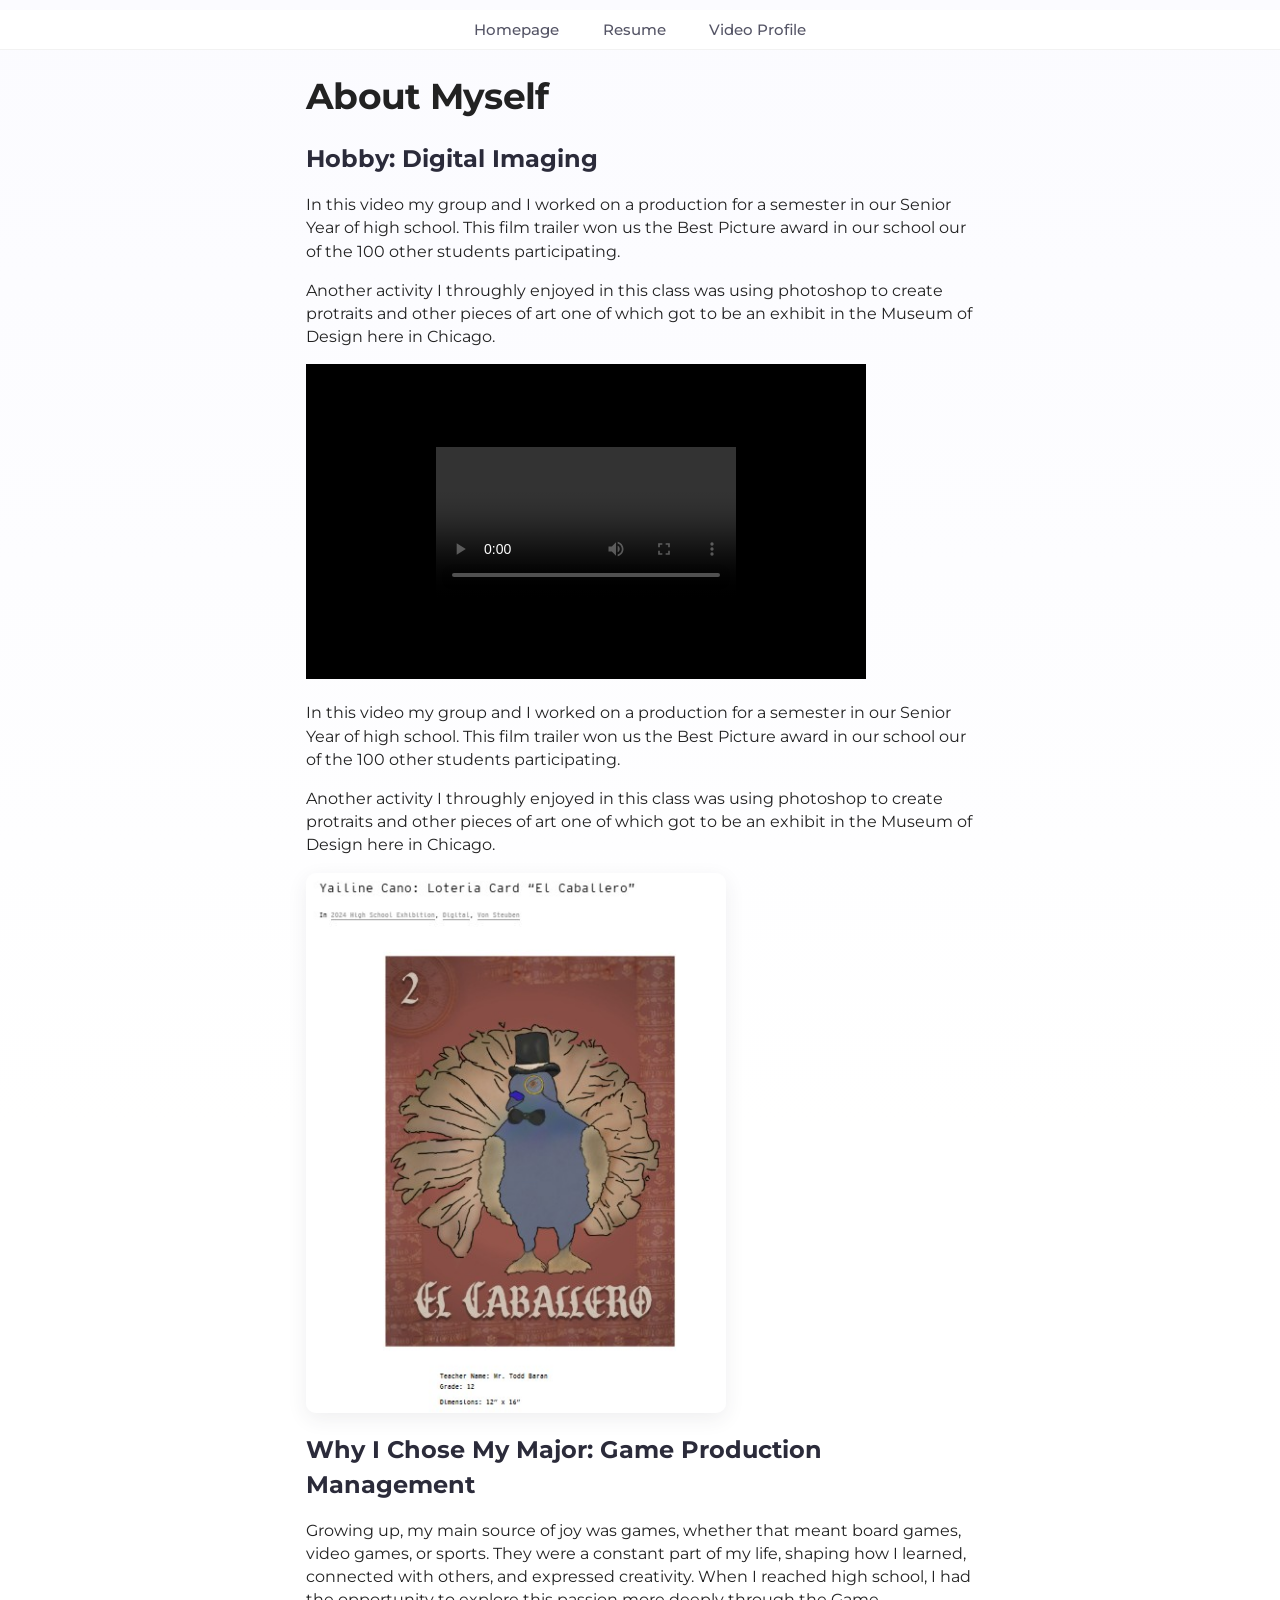
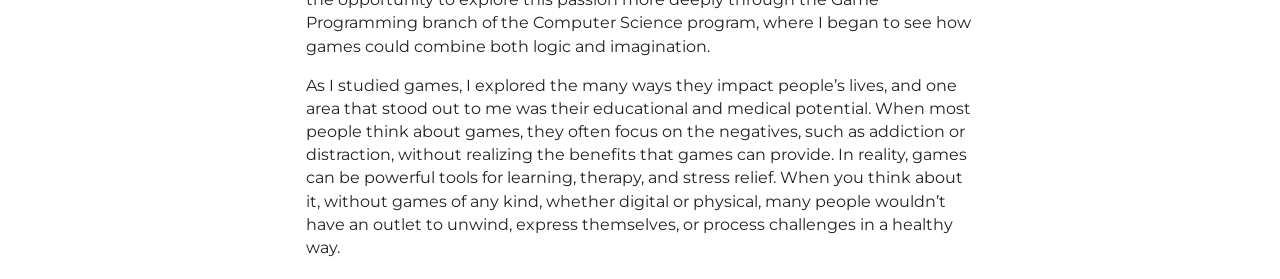
==== page3.html @ a3867a6f "Add files via upload" ====
<!DOCTYPE html>
<html lang="en">
<head>
  <meta charset="UTF-8" />
  <meta name="viewport" content="width=device-width,initial-scale=1" />
  <title>Video Profile</title>
  <link rel="stylesheet" href="styles.css" />
</head>
<body class="fluid">
  <header>
    <nav>
      <ul>
        <li><a href="index.html">Homepage</a></li>
        <li><a href="resume.html">Resume</a></li>
        <li><a href="page3.html">Video Profile</a></li>
      </ul>
    </nav>
  </header>

  <main class="content">
    <h1>About Myself</h1>

    <h2>Hobby: Digital Imaging</h2>
    <p>In this video my group and I worked on a production for a semester in our Senior Year of high school. This film trailer won us the Best Picture award in our school our of the 100 other students participating.</p>
    <p> Another activity I throughly enjoyed in this class was using photoshop to create protraits and other pieces of art one of which got to be an exhibit in the Museum of Design here in Chicago.</p>
    <div class="video-container">
      
      <iframe width="560" height="315" 
              source src="Mandela.mp4" type="video/mp4"
              title="YouTube video player"
              frameborder="0"
              allow="accelerometer; autoplay; clipboard-write; encrypted-media; gyroscope; picture-in-picture"
              allowfullscreen>
      </iframe>
    </div>

    <p> In this video my group and I worked on a production for a semester in our Senior Year of high school. This film trailer won us the Best Picture award in our school our of the 100 other students participating.</p>
    <p> Another activity I throughly enjoyed in this class was using photoshop to create protraits and other pieces of art one of which got to be an exhibit in the Museum of Design here in Chicago.</p>
    <img src="LoteriaCard.jpg" alt="Exhibit Art Photo" width="480">

    <h2>Why I Chose My Major: Game Production Management</h2>
    <p>Growing up, my main source of joy was games, whether that meant board games, video games, or sports. They were a constant part of my life, shaping how I learned, connected with others, and expressed creativity. When I reached high school, I had the opportunity to explore this passion more deeply through the Game Programming branch of the Computer Science program, where I began to see how games could combine both logic and imagination.</p>
    <p>As I studied games, I explored the many ways they impact people’s lives, and one area that stood out to me was their educational and medical potential. When most people think about games, they often focus on the negatives, such as addiction or distraction, without realizing the benefits that games can provide. In reality, games can be powerful tools for learning, therapy, and stress relief. When you think about it, without games of any kind, whether digital or physical, many people wouldn’t have an outlet to unwind, express themselves, or process challenges in a healthy way.</p>
    </section>
  </main>
</body>
</html>
---- styles.css ----
@import url('https://fonts.googleapis.com/css2?family=Montserrat:wght@300;500;700&display=swap');

:root {
  --base: 1rem;      
  --space: 1.25rem;   
  --max-width: 70ch; 
  --accent: #6b4cff;
  --muted: #556;
}


html {
  font-size: 100%; 
  box-sizing: border-box;
}
*, *::before, *::after {
  box-sizing: inherit;
}

body {
  margin: 0;
  line-height: 1.45;
  font-family: 'Montserrat', system-ui, -apple-system, "Segoe UI", Roboto, "Helvetica Neue", Arial, sans-serif;
  color: #222;
  background: linear-gradient(180deg, #fbfbff 0%, #fff 60%);
  -webkit-font-smoothing: antialiased;
  -moz-osx-font-smoothing: grayscale;
  padding-top: calc(var(--space) * 0.5);
}


nav ul {
  list-style: none; 
  margin: 0;
  padding: 0;
}


nav {
  position: sticky;
  top: 0;
  background: rgba(255,255,255,0.9);
  backdrop-filter: blur(4px);
  border-bottom: 1px solid rgba(0,0,0,0.05);
  z-index: 10;
}
nav ul {
  display: flex;
  justify-content: center; 
  gap: 1.5rem;            
  padding: 0.5rem 1rem;
}
nav a {
  text-decoration: none;
  padding: 0.45rem 0.6rem;
  border-radius: 8px;
  font-weight: 500;
  font-size: 0.95rem;
  transition: transform 180ms ease, background-color 180ms ease;
  color: var(--muted);
}
nav a:hover,
nav a:focus {
  background: rgba(107,76,255,0.08);
  color: var(--accent);
  transform: translateY(-2px);
  outline: none;
}

body.fluid .content {
  max-width: var(--max-width);
  margin: 1.25rem auto;   
  padding: 0 4vw;           
}

h1 {
  font-size: 2.25rem;    
  margin: 0 0 0.5rem 0;
  letter-spacing: -0.02em;
}
h2 {
  font-size: 1.5rem;
  margin: 1.25rem 0 0.5rem;
  color: #2b2b3a;
}
h3 {
  font-size: 1.125rem;
  margin: 1rem 0 0.375rem;
}

.content ul {
  padding-left: 1rem;
  margin-top: 0.35rem;
}
.content li {
  margin-bottom: 0.5rem;
}
.content a {
  color: #333;
  text-decoration: none;
  font-weight: 400;
  font-size: 0.975rem;
}

.content img {
  display: block;
  max-width: 60vw;           
  width: min(420px, 60vw);  
  height: auto;
  border-radius: 10px;
  box-shadow: 0 6px 20px rgba(50,50,70,0.08);
  margin: 0.75rem 0;
}

@media (max-width: 520px) {
  nav ul {
    gap: 0.7rem;
    padding: 0.4rem;
  }
  h1 {
    font-size: 1.6rem;
  }
  .content img {
    max-width: 92vw;
    width: 92vw;
  }
}
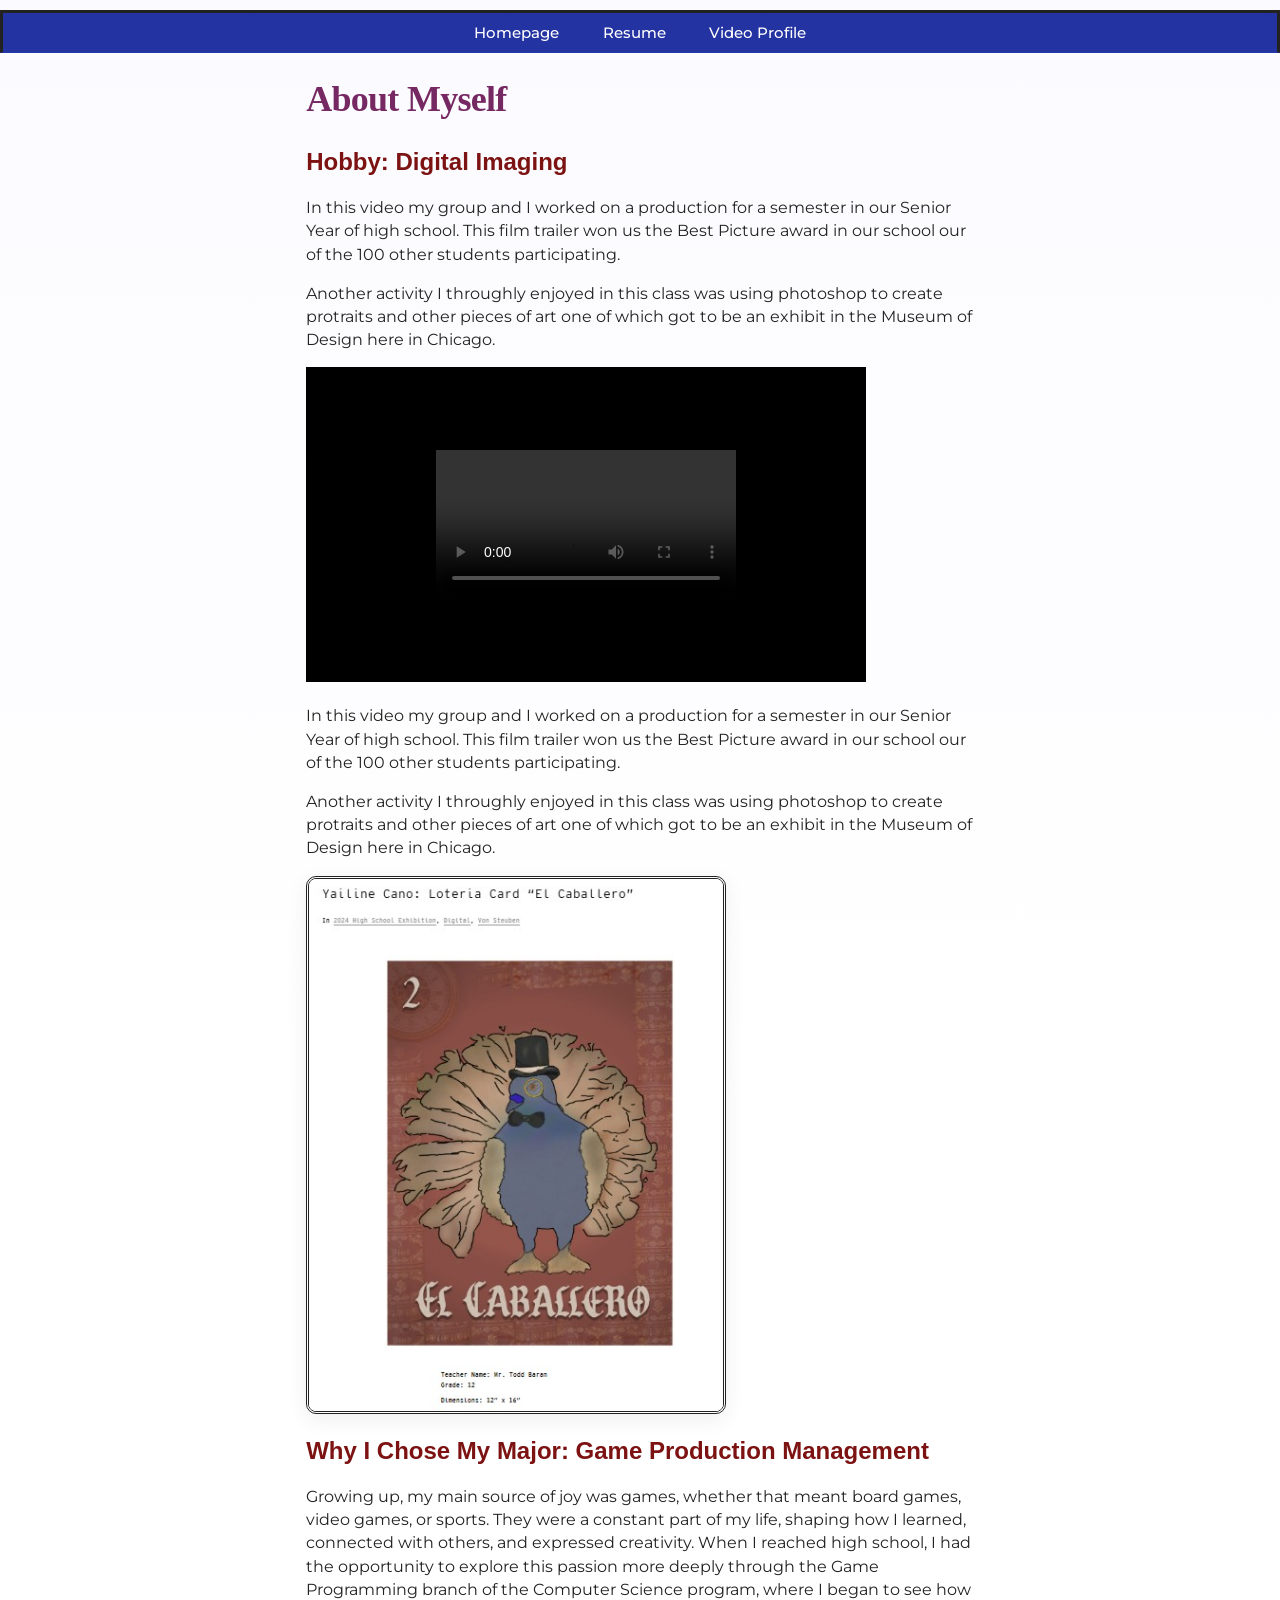
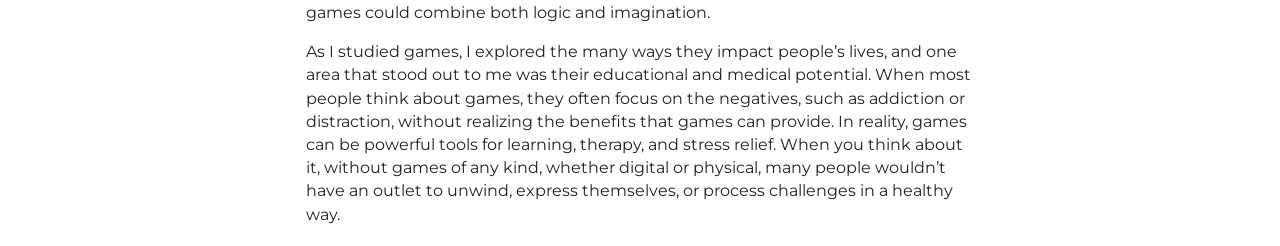
==== commit a9eff7ea: "Update page3.html" ====
--- a/page3.html
+++ b/page3.html
@@ -1,10 +1,10 @@
 <!DOCTYPE html>
 <html lang="en">
 <head>
-  <meta charset="UTF-8" />
-  <meta name="viewport" content="width=device-width,initial-scale=1" />
+  <meta charset="UTF-8">
+  <meta name="viewport" content="width=device-width,initial-scale=1">
   <title>Video Profile</title>
-  <link rel="stylesheet" href="styles.css" />
+  <link rel="stylesheet" href="styles.css">
 </head>
 <body class="fluid">
   <header>
@@ -45,3 +45,4 @@
   </main>
 </body>
 </html>
+
--- a/styles.css
+++ b/styles.css
@@ -5,8 +5,8 @@
   --base: 1rem;      
   --space: 1.25rem;   
   --max-width: 70ch; 
-  --accent: #6b4cff;
-  --muted: #556;
+  --accent: #29129b;
+  --muted: rgb(26, 26, 29);
 }
 
 
@@ -27,6 +27,7 @@
   -webkit-font-smoothing: antialiased;
   -moz-osx-font-smoothing: grayscale;
   padding-top: calc(var(--space) * 0.5);
+  background-image: "lights";
 }
 
 
@@ -40,10 +41,11 @@
 nav {
   position: sticky;
   top: 0;
-  background: rgba(255,255,255,0.9);
+  background: rgba(13, 29, 152, 0.9);
   backdrop-filter: blur(4px);
-  border-bottom: 1px solid rgba(0,0,0,0.05);
+  border-bottom: 1px solid rgba(59, 144, 255, 0.05);
   z-index: 10;
+  border-style:solid;
 }
 nav ul {
   display: flex;
@@ -58,12 +60,12 @@
   font-weight: 500;
   font-size: 0.95rem;
   transition: transform 180ms ease, background-color 180ms ease;
-  color: var(--muted);
+  color: #ffffff;
 }
 nav a:hover,
 nav a:focus {
-  background: rgba(107,76,255,0.08);
-  color: var(--accent);
+  background: rgba(146, 130, 225, 0.08);
+  color: #ffffff;
   transform: translateY(-2px);
   outline: none;
 }
@@ -78,15 +80,20 @@
   font-size: 2.25rem;    
   margin: 0 0 0.5rem 0;
   letter-spacing: -0.02em;
+  color: #762862;
+  font-family: 'Times New Roman', Times, serif;
 }
 h2 {
   font-size: 1.5rem;
   margin: 1.25rem 0 0.5rem;
-  color: #2b2b3a;
+  color: #7c1212;
+  font-family: 'Lucida Sans', 'Lucida Sans Regular', 'Lucida Grande', 'Lucida Sans Unicode', Geneva, Verdana, sans-serif;
 }
 h3 {
   font-size: 1.125rem;
   margin: 1rem 0 0.375rem;
+  color: #0a4332;
+  font-family: 'Lucida Sans', 'Lucida Sans Regular', 'Lucida Grande', 'Lucida Sans Unicode', Geneva, Verdana, sans-serif;
 }
 
 .content ul {
@@ -111,12 +118,14 @@
   border-radius: 10px;
   box-shadow: 0 6px 20px rgba(50,50,70,0.08);
   margin: 0.75rem 0;
+  border-style:double;
 }
 
 @media (max-width: 520px) {
   nav ul {
     gap: 0.7rem;
     padding: 0.4rem;
+    border-style:double;
   }
   h1 {
     font-size: 1.6rem;
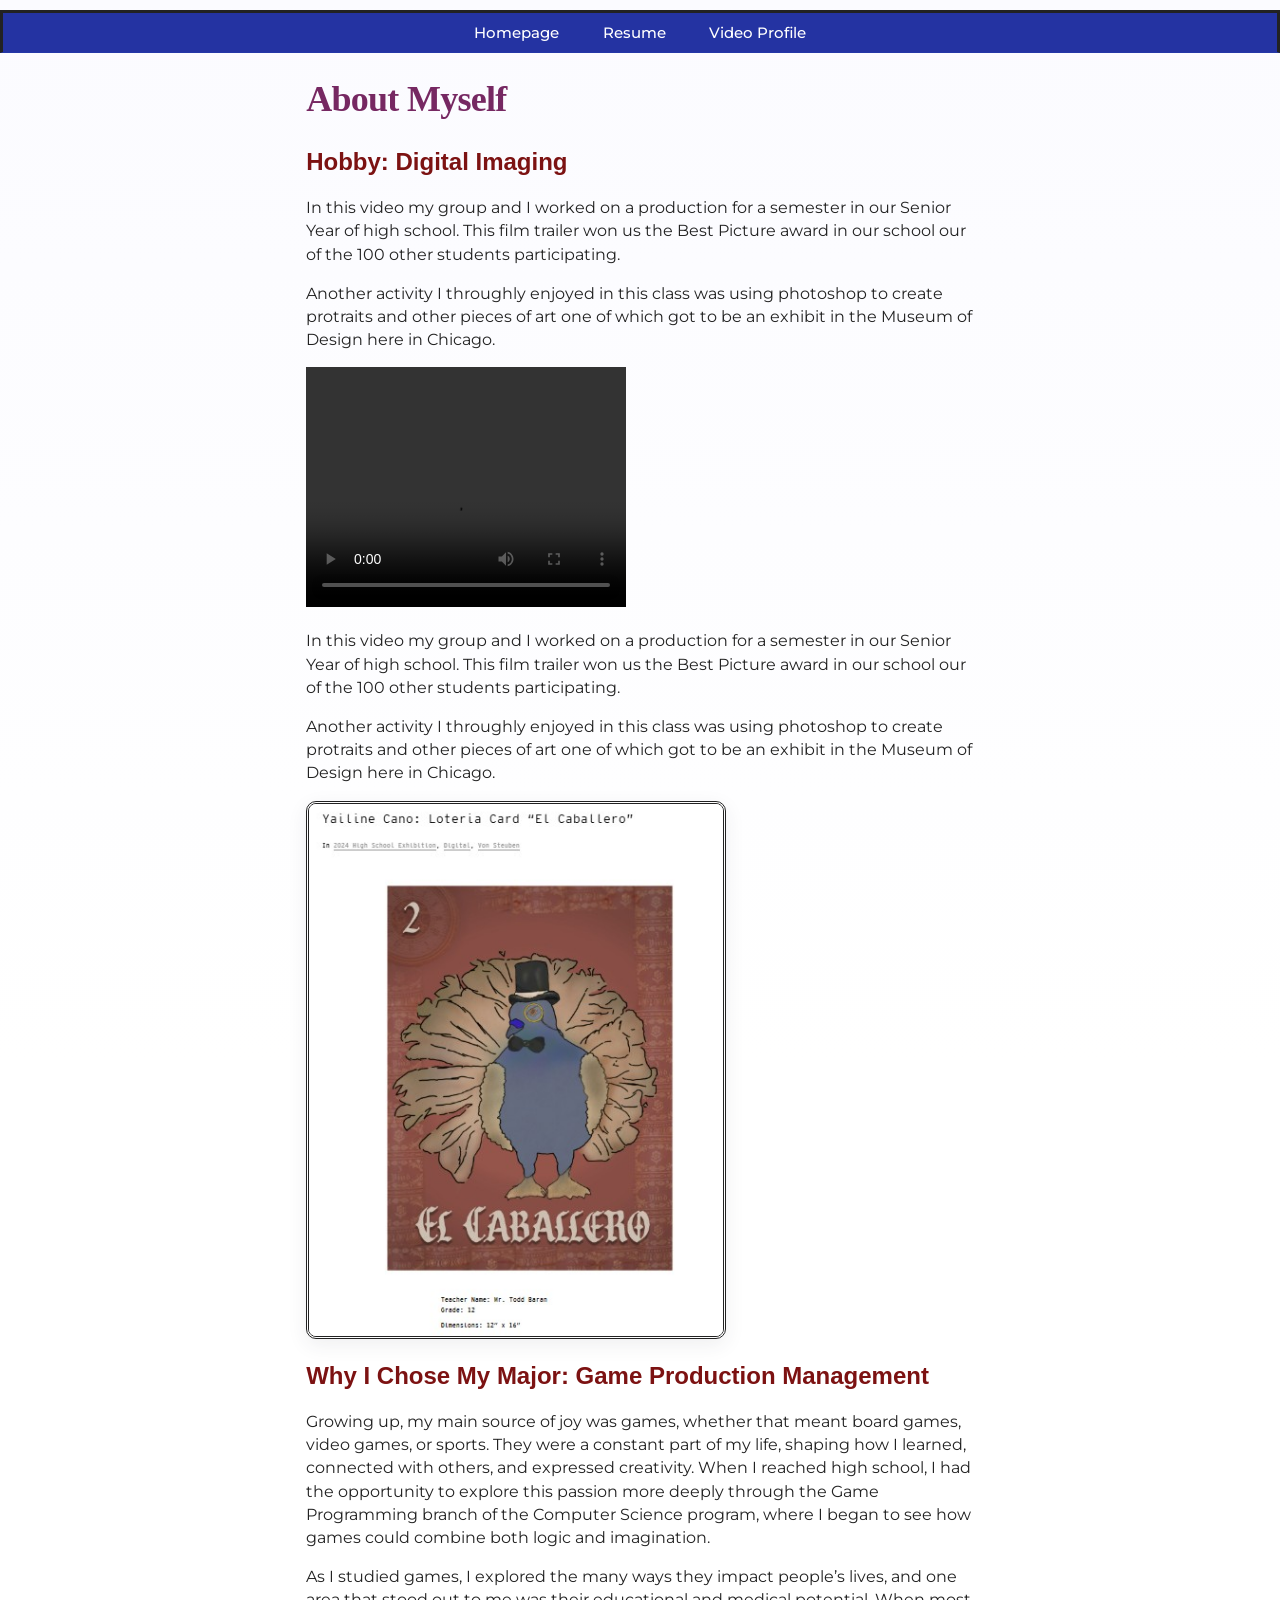
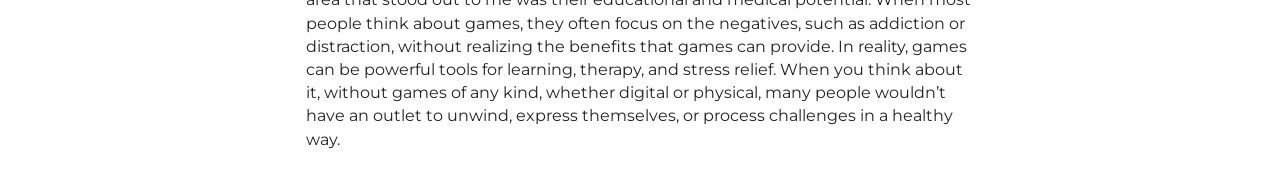
==== commit fb950fd0: "Update page3.html" ====
--- a/page3.html
+++ b/page3.html
@@ -25,13 +25,11 @@
     <p> Another activity I throughly enjoyed in this class was using photoshop to create protraits and other pieces of art one of which got to be an exhibit in the Museum of Design here in Chicago.</p>
     <div class="video-container">
       
-      <iframe width="560" height="315" 
-              source src="Mandela.mp4" type="video/mp4"
-              title="YouTube video player"
-              frameborder="0"
-              allow="accelerometer; autoplay; clipboard-write; encrypted-media; gyroscope; picture-in-picture"
-              allowfullscreen>
-      </iframe>
+    <video width="320" height="240" controls>
+    <source src="Mandela.mp4" type="video/mp4">
+    </video>
+              
+     
     </div>
 
     <p> In this video my group and I worked on a production for a semester in our Senior Year of high school. This film trailer won us the Best Picture award in our school our of the 100 other students participating.</p>
@@ -46,3 +44,4 @@
 </body>
 </html>
 
+
--- a/styles.css
+++ b/styles.css
@@ -21,13 +21,12 @@
 body {
   margin: 0;
   line-height: 1.45;
-  font-family: 'Montserrat', system-ui, -apple-system, "Segoe UI", Roboto, "Helvetica Neue", Arial, sans-serif;
+  font-family: 'Montserrat';
   color: #222;
   background: linear-gradient(180deg, #fbfbff 0%, #fff 60%);
-  -webkit-font-smoothing: antialiased;
-  -moz-osx-font-smoothing: grayscale;
+ 
   padding-top: calc(var(--space) * 0.5);
-  background-image: "lights";
+  
 }
 
 
@@ -135,3 +134,5 @@
     width: 92vw;
   }
 }
+
+
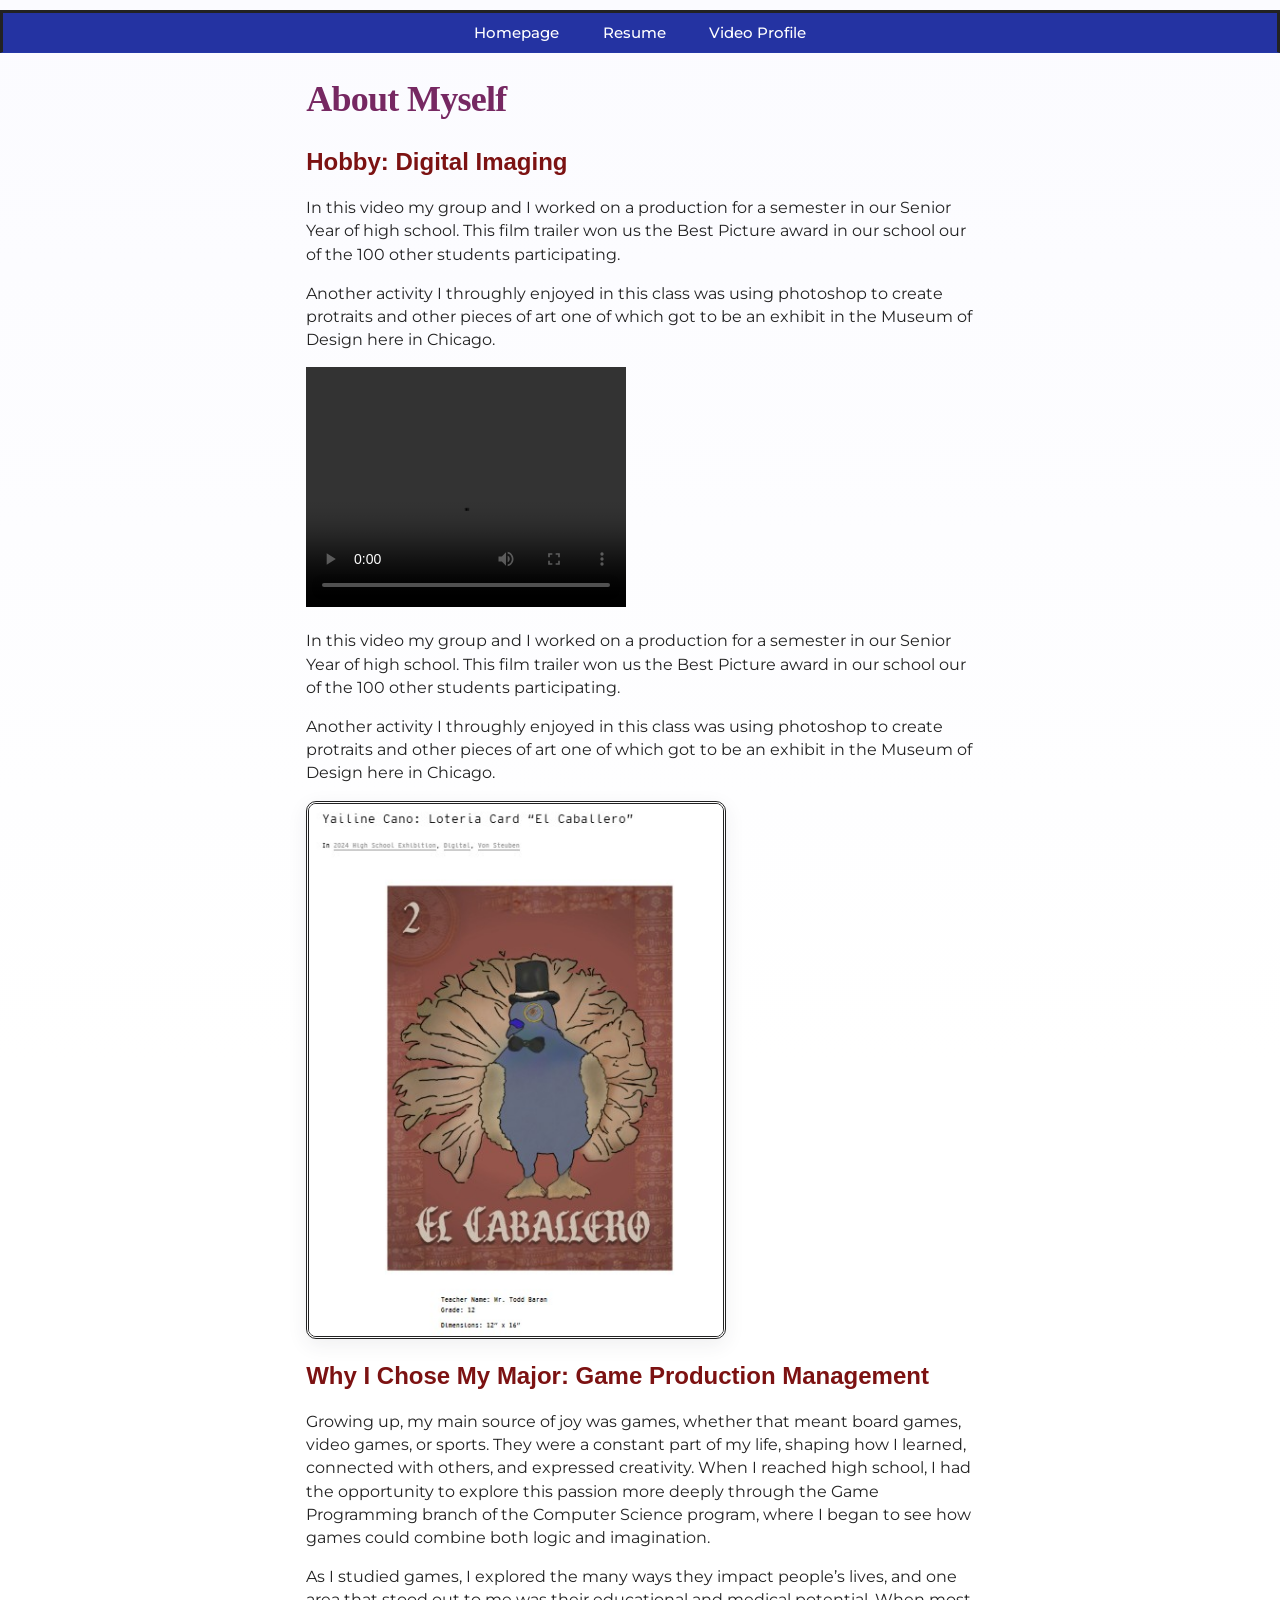
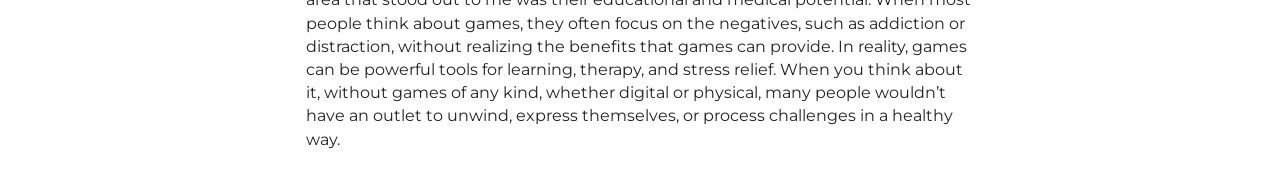
==== commit 43878e06: "Update page3.html" ====
--- a/page3.html
+++ b/page3.html
@@ -39,9 +39,10 @@
     <h2>Why I Chose My Major: Game Production Management</h2>
     <p>Growing up, my main source of joy was games, whether that meant board games, video games, or sports. They were a constant part of my life, shaping how I learned, connected with others, and expressed creativity. When I reached high school, I had the opportunity to explore this passion more deeply through the Game Programming branch of the Computer Science program, where I began to see how games could combine both logic and imagination.</p>
     <p>As I studied games, I explored the many ways they impact people’s lives, and one area that stood out to me was their educational and medical potential. When most people think about games, they often focus on the negatives, such as addiction or distraction, without realizing the benefits that games can provide. In reality, games can be powerful tools for learning, therapy, and stress relief. When you think about it, without games of any kind, whether digital or physical, many people wouldn’t have an outlet to unwind, express themselves, or process challenges in a healthy way.</p>
-    </section>
+   
   </main>
 </body>
 </html>
 
 
+
